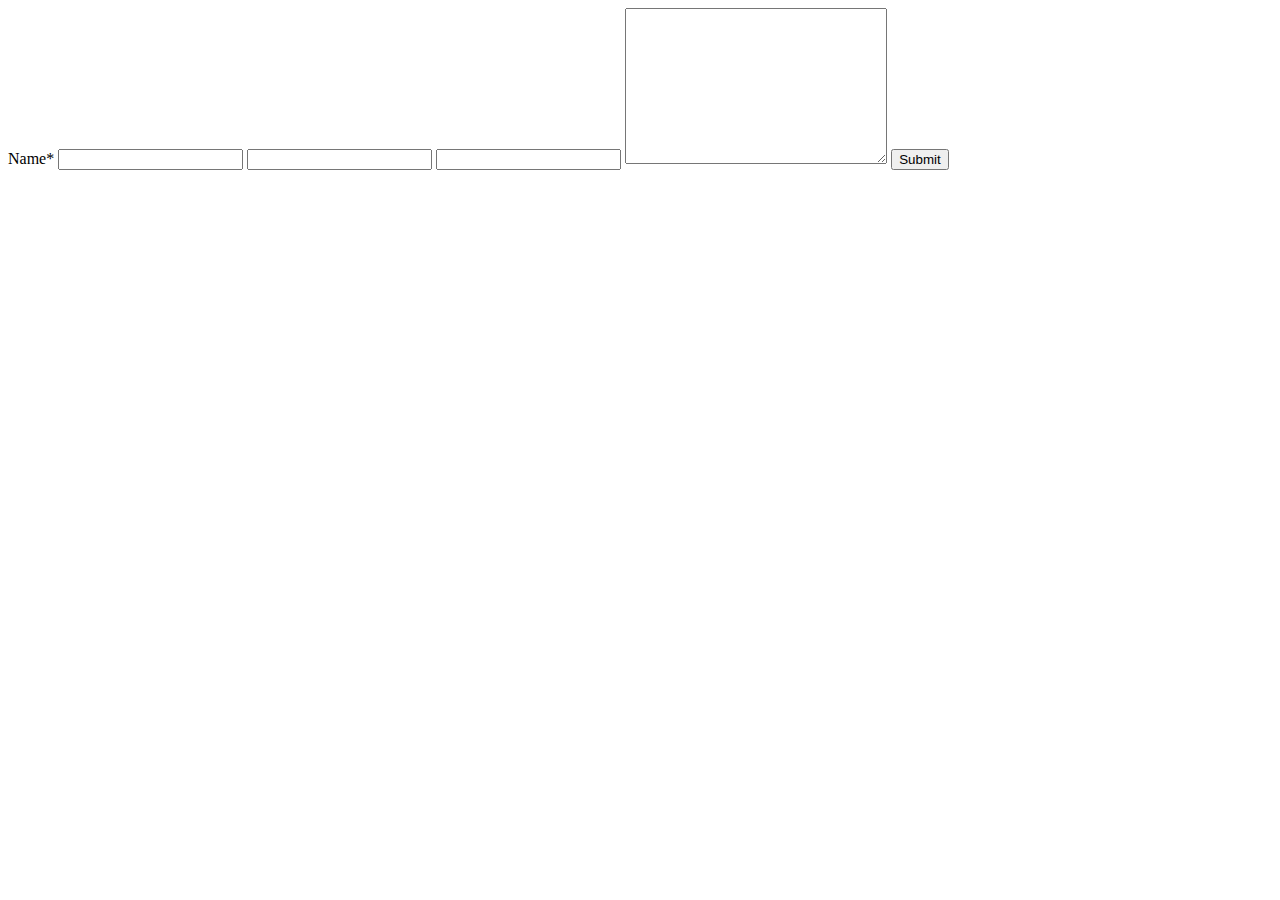
==== public/index.html @ 63496543 "site layout/boilercode" ====
<!DOCTYPE html>
<!--[if lt IE 7]>      <html class="no-js lt-ie9 lt-ie8 lt-ie7"> <![endif]-->
<!--[if IE 7]>         <html class="no-js lt-ie9 lt-ie8"> <![endif]-->
<!--[if IE 8]>         <html class="no-js lt-ie9"> <![endif]-->
<!--[if gt IE 8]>      <html class="no-js"> <!--<![endif]-->
<html>
    <head>
        <meta charset="utf-8">
        <meta http-equiv="X-UA-Compatible" content="IE=edge">
        <title>Waves of Anxiety</title>
        <meta name="description" content="">
        <meta name="viewport" content="width=device-width, initial-scale=1">
        <link rel="stylesheet" href="">
    </head>
    <body>

        <section id="header"></section>
        <section id="header"></section>
        <section id="about"></section>
        <section id="services"></section>
        <section id="testimonials"></section>
        <section id="contact">
            <div class="container">
                <form action="">
                    <label for="name">Name*</label>
                    <input type="text" id="name" name="name">
                    <label for="email"></label>
                    <input type="email" id="email" name="email">
                    <label for="subject"></label>
                    <input type="text" id="subject" name="subject">
                    <label for="message"></label>
                    <textarea id="message" name="message" id="" cols="30" rows="10"></textarea>
                    <input type="submit">
                </form>

            </div>

        </section>
        <section id="faq"></section>




        <script src="" async defer></script>
    </body>
</html>
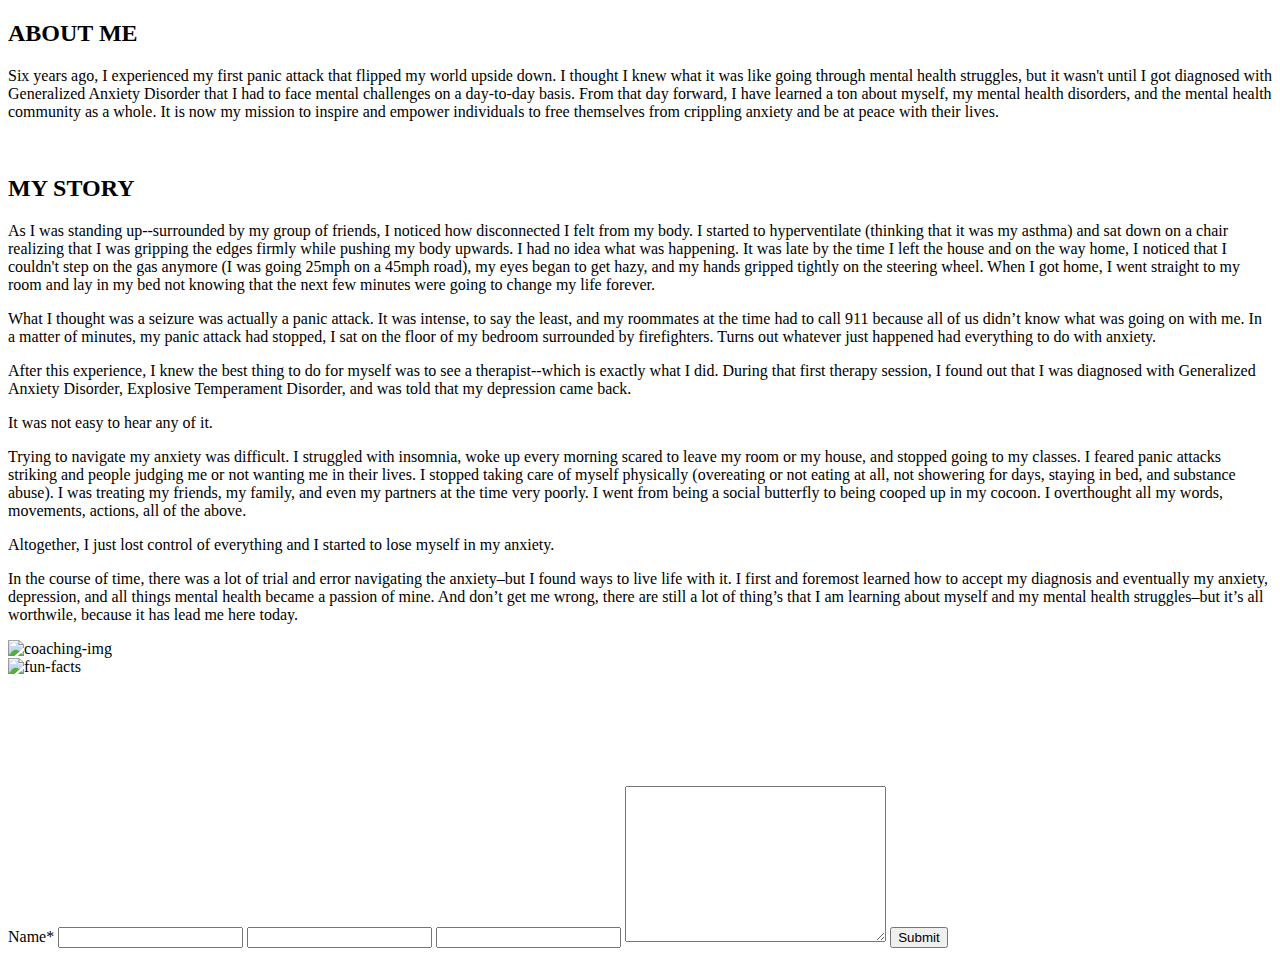
==== commit 191a9511: "more formatting/adding p text" ====
--- a/public/index.html
+++ b/public/index.html
@@ -15,9 +15,62 @@
     <body>
 
         <section id="header"></section>
-        <section id="header"></section>
-        <section id="about"></section>
-        <section id="services"></section>
+
+        <section id="about">
+            <div class="about">
+                <div>
+                    <h2>ABOUT ME</h2>
+                    <p>Six years ago, I experienced my first panic attack that flipped my world upside down. I thought I knew what it was like going through mental health struggles, but it wasn't until I got diagnosed with Generalized Anxiety Disorder that I had to face mental challenges on a day-to-day basis. From that day forward, I have learned a ton about myself, my mental health disorders, and the mental health community as a whole. It is now my mission to inspire and empower individuals to free themselves from crippling anxiety and be at peace with their lives.</p>
+                </div>
+                <div>
+                    <img src="" alt="">
+                </div>
+            </div>
+        </section>
+        <section id="story">
+            <div>
+                <h2>MY STORY</h2>
+                <p>As I was standing up--surrounded by my group of friends, I noticed how disconnected I felt from my body. I started to hyperventilate (thinking that it was my asthma) and sat down on a chair realizing that I was gripping the edges firmly while pushing my body upwards. I had no idea what was happening. It was late by the time I left the house and on the way home, I noticed that I couldn't step on the gas anymore (I was going 25mph on a 45mph road), my eyes began to get hazy, and my hands gripped tightly on the steering wheel. When I got home, I went straight to my room and lay in my bed not knowing that the next few minutes were going to change my life forever.</p>
+                <p>   What I thought was a seizure was actually a panic attack. It was intense, to say the least, and my roommates at the time had to call 911 because all of us didn’t know what was going on with me. In a matter of minutes, my panic attack had stopped, I sat on the floor of my bedroom surrounded by firefighters. Turns out whatever just happened had everything to do with anxiety.</p>
+                <p>
+                    After this experience, I knew the best thing to do for myself was to see a therapist--which is exactly what I did.
+                    During that first therapy session, I found out that I was diagnosed with Generalized Anxiety Disorder, Explosive Temperament Disorder, and was told that my depression came back.
+                </p>
+                <p>It was not easy to hear any of it.</p>
+                <p>
+                    ​Trying to navigate my anxiety was difficult. I struggled with insomnia, woke up every morning scared to leave my room or my house, and stopped going to my classes. I feared panic attacks striking and people judging me or not wanting me in their lives. I stopped taking care of myself physically (overeating or not eating at all, not showering for days, staying in bed, and substance abuse). I was treating my friends, my family, and even my partners at the time very poorly. I went from being a social butterfly to being cooped up in my cocoon. I overthought all my words, movements, actions, all of the above. 
+                </p>
+                <p>
+                    Altogether, I just lost control of everything and I started to lose myself in my anxiety.
+                </p>
+                 <p>
+                    In the course of time, there was a lot of trial and error navigating the anxiety–but I found ways to live life with it. I first and foremost learned how to accept my diagnosis and eventually my anxiety, depression, and all things mental health became a passion of mine. And don’t get me wrong, there are still a lot of thing’s that I am learning about myself and my mental health struggles–but it’s all worthwile, because it has lead me here today.
+                 </p>
+            </div>
+        </section>
+        <section id="coaching">
+            <img src="" alt="coaching-img">
+        </section>
+        <section id="fun-facts">
+            <img src="" alt="fun-facts">
+        </section>
+        <section id="services">
+            <div>
+                <div class="">
+                    <img src="" alt="">
+                    <h3></h3>
+                    <p></p>
+                </div>
+                <div class="">
+                    <img src="" alt="">
+                    <h3></h3>
+                    <p></p></div>
+                <div class="">
+                    <img src="" alt="">
+                    <h3></h3>
+                    <p></p></div>
+            </div>
+        </section>
         <section id="testimonials"></section>
         <section id="contact">
             <div class="container">
@@ -32,9 +85,7 @@
                     <textarea id="message" name="message" id="" cols="30" rows="10"></textarea>
                     <input type="submit">
                 </form>
-
             </div>
-
         </section>
         <section id="faq"></section>
 
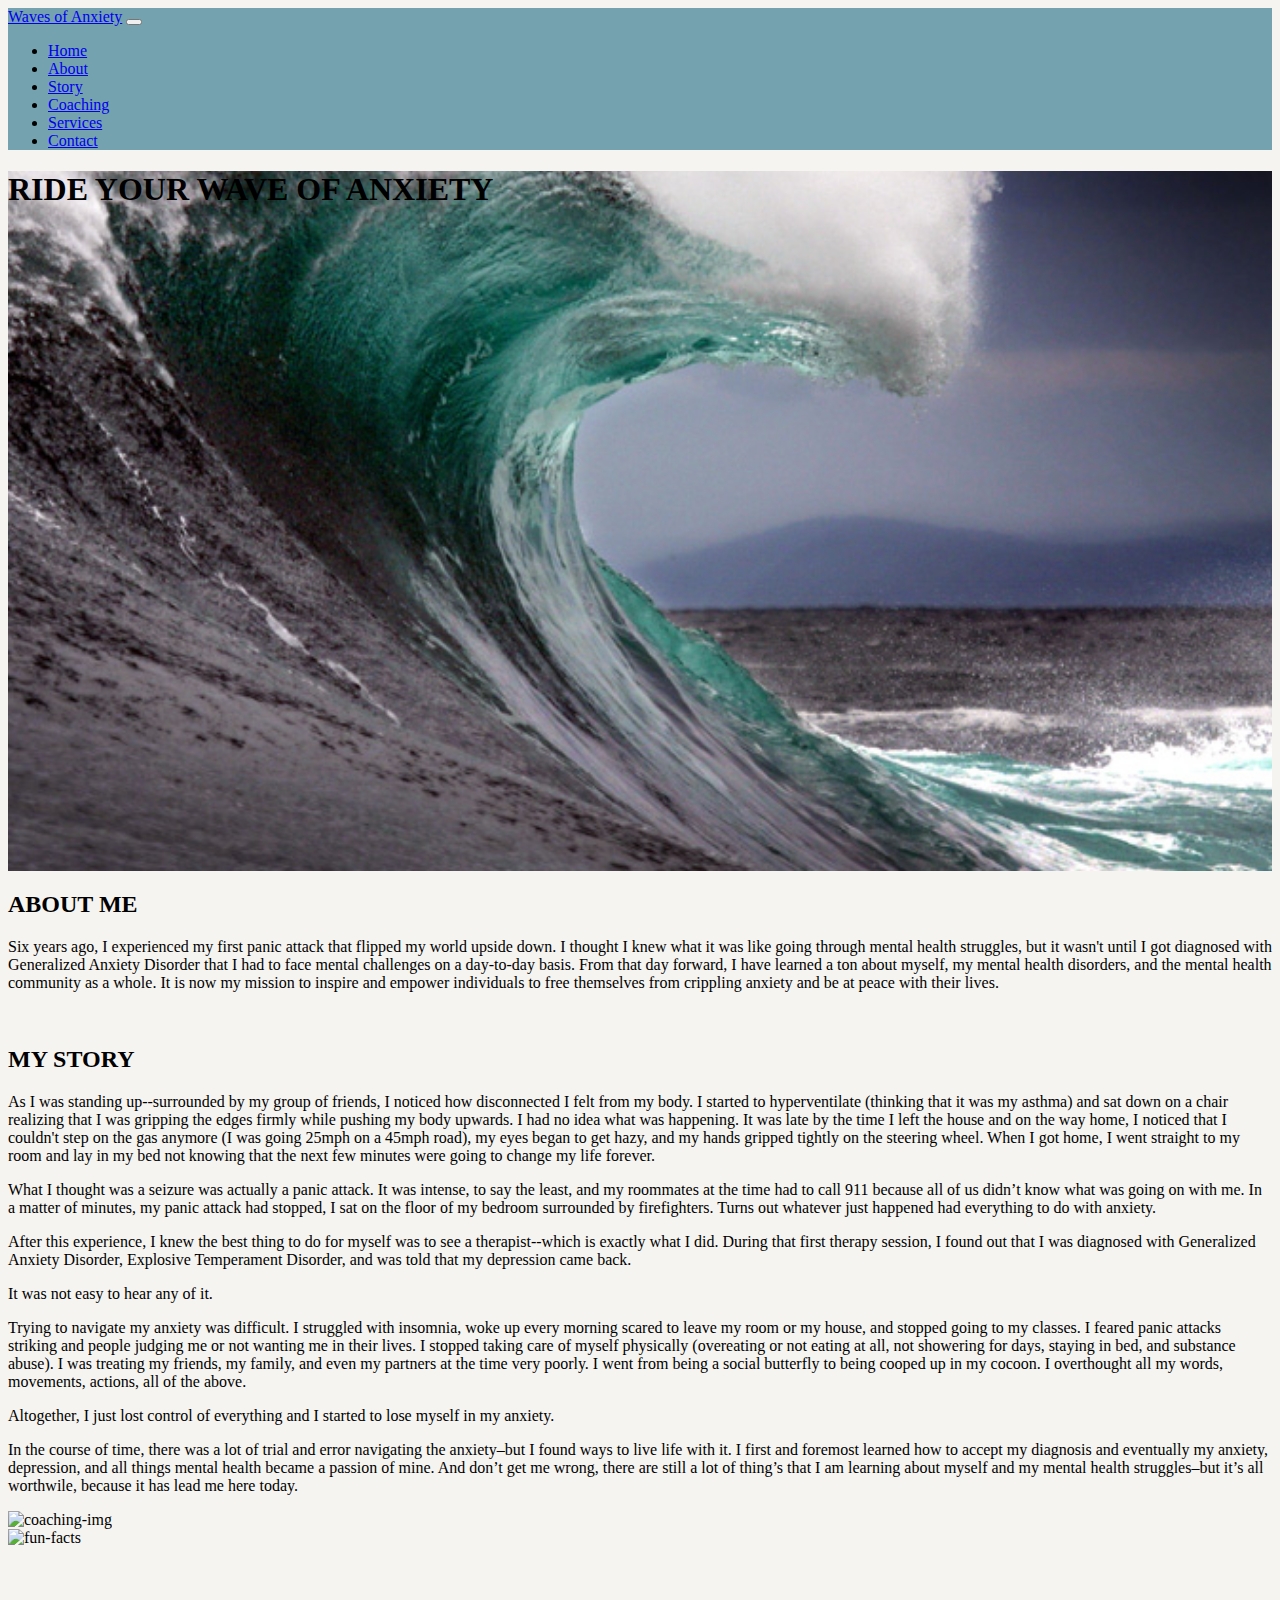
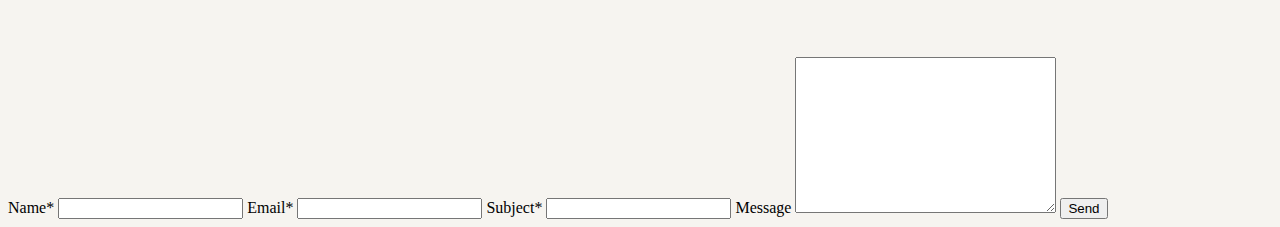
==== commit 9e2d3bfe: "added some css and effects" ====
--- a/public/index.html
+++ b/public/index.html
@@ -10,11 +10,57 @@
         <title>Waves of Anxiety</title>
         <meta name="description" content="">
         <meta name="viewport" content="width=device-width, initial-scale=1">
-        <link rel="stylesheet" href="">
+        <!-- CSS only -->
+        <link href="https://cdn.jsdelivr.net/npm/bootstrap@5.2.0-beta1/dist/css/bootstrap.min.css" rel="stylesheet" integrity="sha384-0evHe/X+R7YkIZDRvuzKMRqM+OrBnVFBL6DOitfPri4tjfHxaWutUpFmBp4vmVor" crossorigin="anonymous">    
+        <link rel="stylesheet" href="css/styles.css">
+        
     </head>
     <body>
 
-        <section id="header"></section>
+        <section id="nav">
+
+            <!-- brand -->
+            <nav class="navbar navbar-expand-lg navbar-light">
+                <a class="navbar-brand" href="#">Waves of Anxiety</a>
+
+                <!-- button -->
+                <button class="navbar-toggler" type="button" data-toggle="collapse" data-target="#navbarText" aria-controls="navbarText" aria-expanded="false" aria-label="Toggle navigation">
+                  <span class="navbar-toggler-icon"></span>
+                </button>
+
+                <!-- collapsable content -->
+                <div class="collapse navbar-collapse justify-content-end" id="navbarText">
+
+                    <!-- links -->
+                  <ul class="navbar-nav">
+                    <li class="nav-item active  me-auto">
+                      <a class="nav-link" href="#">Home</a>
+                    </li>
+                    <li class="nav-item  me-auto">
+                      <a class="nav-link" href="#about">About</a>
+                    </li>
+                    <li class="nav-item me-auto">
+                      <a class="nav-link" href="#story">Story</a>
+                    </li>
+                    <li class="nav-item me-auto">
+                        <a class="nav-link" href="#coaching">Coaching</a>
+                      </li>
+                      <li class="nav-item me-auto">
+                        <a class="nav-link" href="#services">Services</a>
+                      </li>
+                      <li class="nav-item me-auto">
+                        <a class="nav-link" href="#contact">Contact</a>
+                      </li>
+                  </ul>
+                </div>
+              </nav>
+        </section>
+        <section id="landing">
+            <div class="paralax">
+                <h1>RIDE YOUR WAVE OF ANXIETY</h1>
+            </div>
+            
+        </section>
 
         <section id="about">
             <div class="about">
@@ -74,16 +120,16 @@
         <section id="testimonials"></section>
         <section id="contact">
             <div class="container">
-                <form action="">
+            
                     <label for="name">Name*</label>
                     <input type="text" id="name" name="name">
-                    <label for="email"></label>
+                    <label for="email">Email*</label>
                     <input type="email" id="email" name="email">
-                    <label for="subject"></label>
+                    <label for="subject">Subject*</label>
                     <input type="text" id="subject" name="subject">
-                    <label for="message"></label>
+                    <label for="message">Message</label>
                     <textarea id="message" name="message" id="" cols="30" rows="10"></textarea>
-                    <input type="submit">
+                    <button type="submit">Send</button>
                 </form>
             </div>
         </section>
@@ -91,7 +137,7 @@
 
 
 
-
-        <script src="" async defer></script>
+        <script src="https://smtpjs.com/v3/smtp.js"></script>
+        <script src="js/app.js" async defer></script>
     </body>
 </html>--- a/public/css/styles.css
+++ b/public/css/styles.css
@@ -0,0 +1,34 @@
+body {
+    height:100%;
+    background-color: #f6f4f0;
+}
+
+/* form {
+    background: #fff;
+    display: flex;
+    flex-direction: column;
+    padding: 2vw 4vw;
+    width: 90%;
+    max-width: 600px;
+    border-radius: 10px;
+    text-align: left;
+} */
+
+.paralax {
+    background-image: url(../img/worldoceans.jpeg);
+
+    height:100%;
+
+    background-attachment: fixed;
+    background-position: center;
+    background-repeat: no-repeat;
+    background-size: cover;
+}
+
+#nav {
+    background-color:#74a2af;
+}
+
+#landing {
+    height:700px;
+}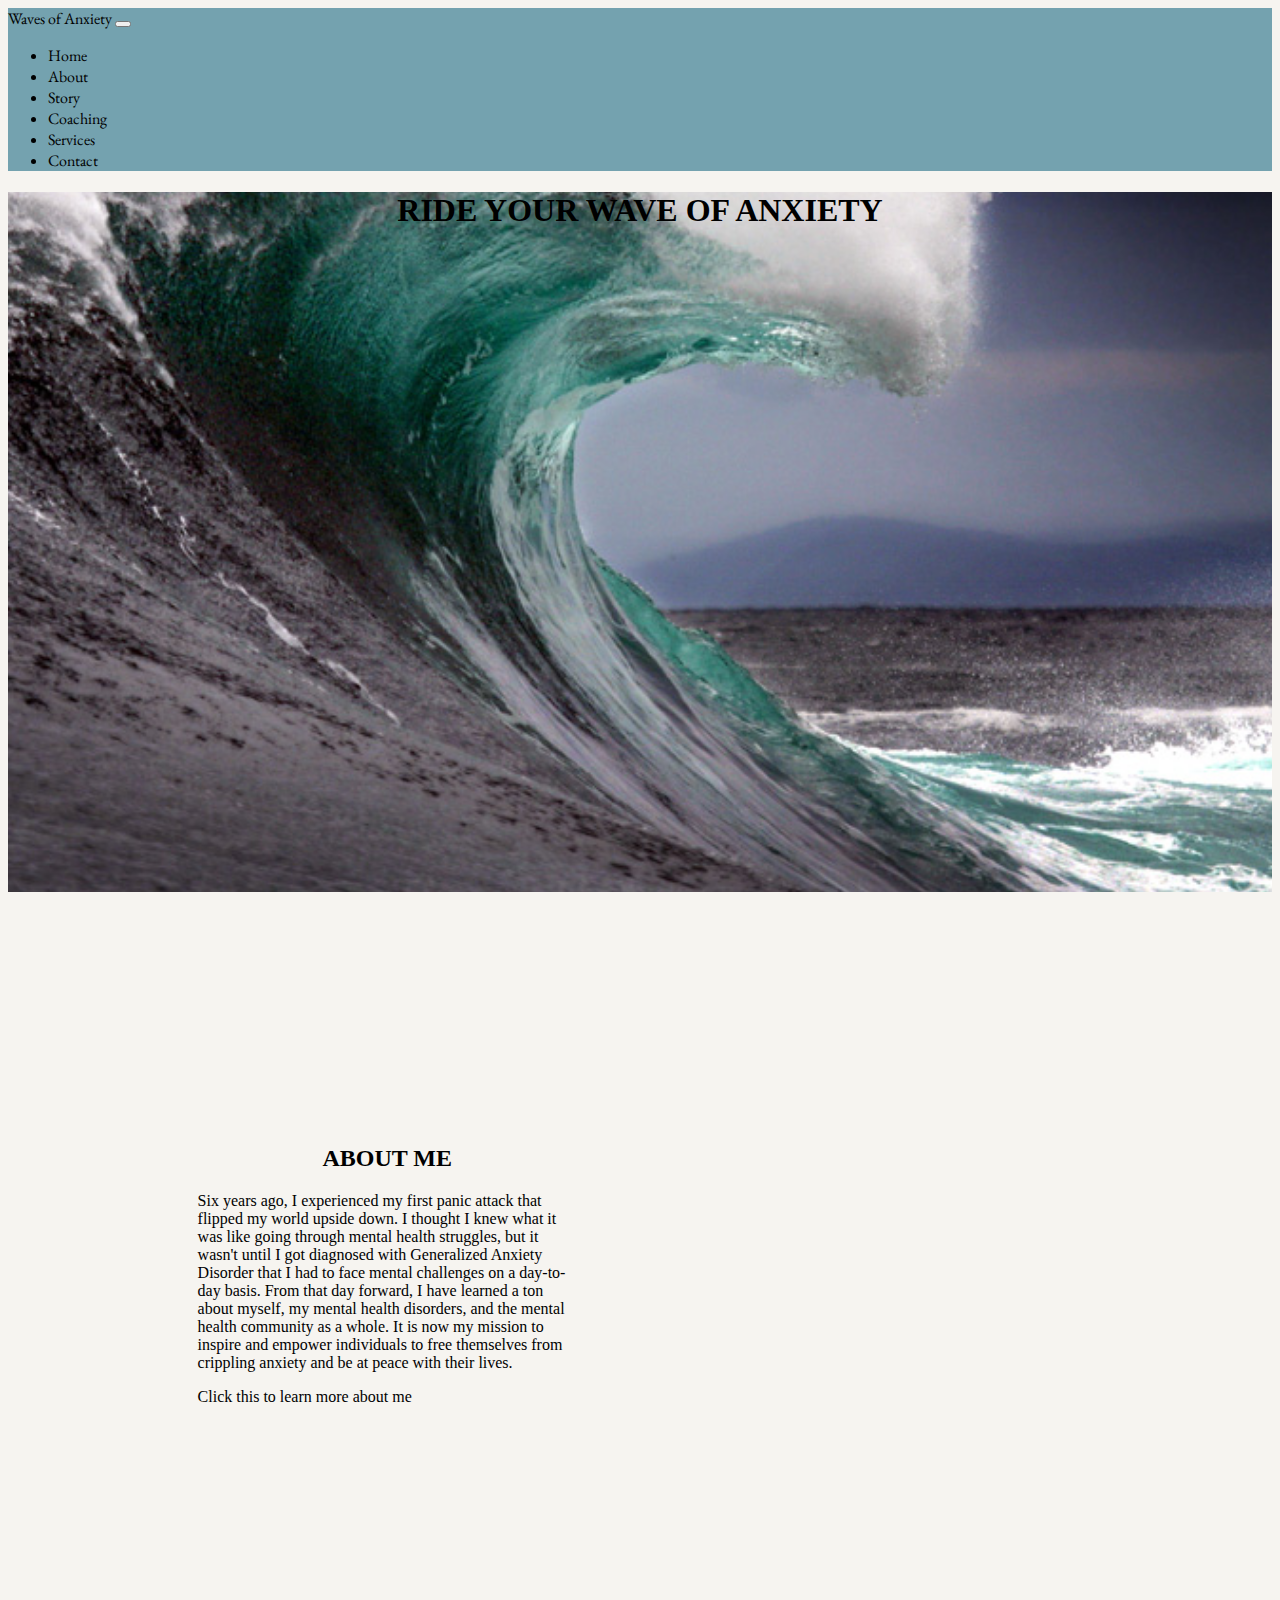
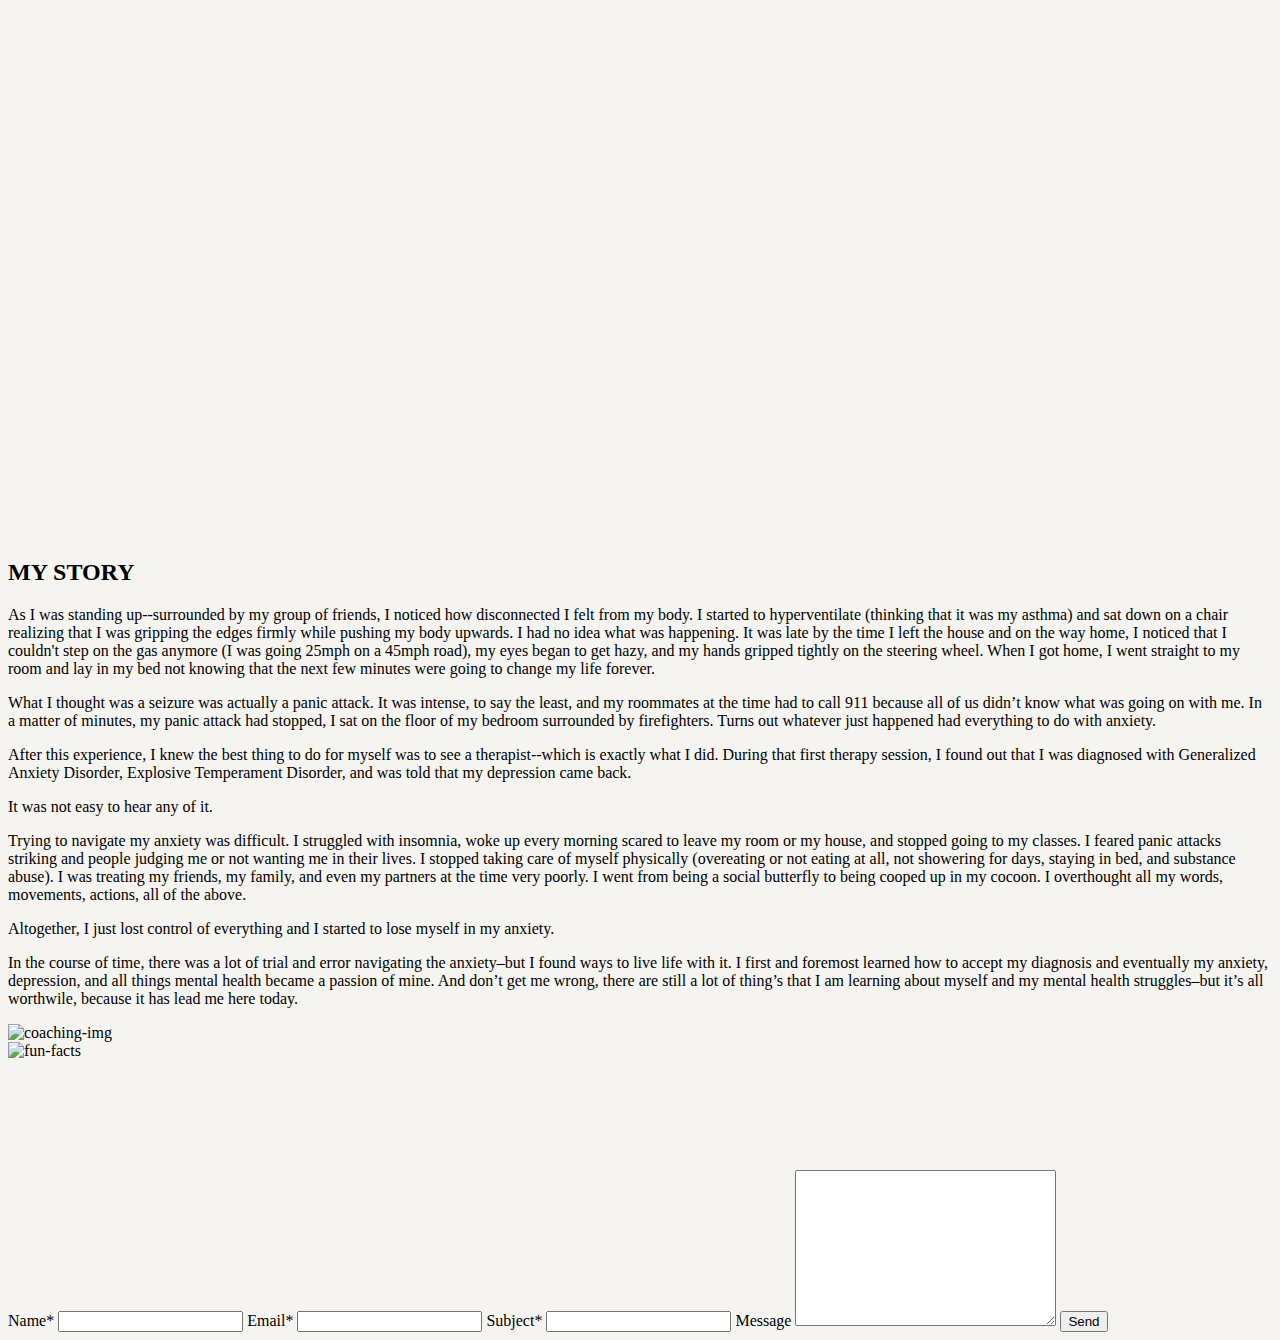
==== commit 5a7ccceb: "created separate page for story page. need to confirm if the about/services pages will be their own " ====
--- a/public/index.html
+++ b/public/index.html
@@ -13,6 +13,11 @@
         <!-- CSS only -->
         <link href="https://cdn.jsdelivr.net/npm/bootstrap@5.2.0-beta1/dist/css/bootstrap.min.css" rel="stylesheet" integrity="sha384-0evHe/X+R7YkIZDRvuzKMRqM+OrBnVFBL6DOitfPri4tjfHxaWutUpFmBp4vmVor" crossorigin="anonymous">    
         <link rel="stylesheet" href="css/styles.css">
+
+        <!-- google fonts -->
+        <link rel="preconnect" href="https://fonts.googleapis.com">
+        <link rel="preconnect" href="https://fonts.gstatic.com" crossorigin>
+        <link href="https://fonts.googleapis.com/css2?family=Dancing+Script:wght@500&family=EB+Garamond&family=Raleway:wght@100&display=swap" rel="stylesheet">
         
     </head>
     <body>
@@ -63,18 +68,19 @@
         </section>
 
         <section id="about">
-            <div class="about">
-                <div>
+            <div class="container-fluid row">
+                <div class="about">
                     <h2>ABOUT ME</h2>
                     <p>Six years ago, I experienced my first panic attack that flipped my world upside down. I thought I knew what it was like going through mental health struggles, but it wasn't until I got diagnosed with Generalized Anxiety Disorder that I had to face mental challenges on a day-to-day basis. From that day forward, I have learned a ton about myself, my mental health disorders, and the mental health community as a whole. It is now my mission to inspire and empower individuals to free themselves from crippling anxiety and be at peace with their lives.</p>
+                    <a class="about-link" href="story.html">Click this to learn more about me</a>
                 </div>
-                <div>
-                    <img src="" alt="">
+                <div class="img-container">
+                    <img src="img/couple-hiking-mountain-climbing-1296x728-header.webp" alt="">
                 </div>
             </div>
         </section>
         <section id="story">
-            <div>
+            <div >
                 <h2>MY STORY</h2>
                 <p>As I was standing up--surrounded by my group of friends, I noticed how disconnected I felt from my body. I started to hyperventilate (thinking that it was my asthma) and sat down on a chair realizing that I was gripping the edges firmly while pushing my body upwards. I had no idea what was happening. It was late by the time I left the house and on the way home, I noticed that I couldn't step on the gas anymore (I was going 25mph on a 45mph road), my eyes began to get hazy, and my hands gripped tightly on the steering wheel. When I got home, I went straight to my room and lay in my bed not knowing that the next few minutes were going to change my life forever.</p>
                 <p>   What I thought was a seizure was actually a panic attack. It was intense, to say the least, and my roommates at the time had to call 911 because all of us didn’t know what was going on with me. In a matter of minutes, my panic attack had stopped, I sat on the floor of my bedroom surrounded by firefighters. Turns out whatever just happened had everything to do with anxiety.</p>
--- a/public/css/styles.css
+++ b/public/css/styles.css
@@ -1,3 +1,8 @@
+/* font-family: 'Dancing Script', cursive;
+font-family: 'EB Garamond', serif;
+font-family: 'Raleway', sans-serif;
+ */
+
 body {
     height:100%;
     background-color: #f6f4f0;
@@ -27,8 +32,58 @@
 
 #nav {
     background-color:#74a2af;
+    font-family: 'EB Garamond', serif;
 }
 
 #landing {
     height:700px;
+    text-align: center;
+    position:center;
+    
+}
+
+#about {
+    margin-top: 20%;
+    margin-bottom: 20%;
+}
+
+.about {
+    width:30%;
+    text-align: left;
+    margin-left: 15%;
+    margin-right: 5%;
+    margin-top:3%;
+}
+
+.about h2{
+    text-align: center;
+}
+.img-container {
+    width: 600px;
+    height: 500px;
+    overflow: hidden;
+}
+.img-container img {
+    height: 100%;
+}
+
+a {
+    text-decoration: none;
+    color:inherit;
+}
+
+a:hover {
+    opacity: 60%;
+    color:#74a2af;
+}
+
+.story {
+    text-align: center;
+    margin: 7% 15%;
+}
+
+.img-story {
+    margin:7% 20%;
+    width: 100%;
+    display:block;
 }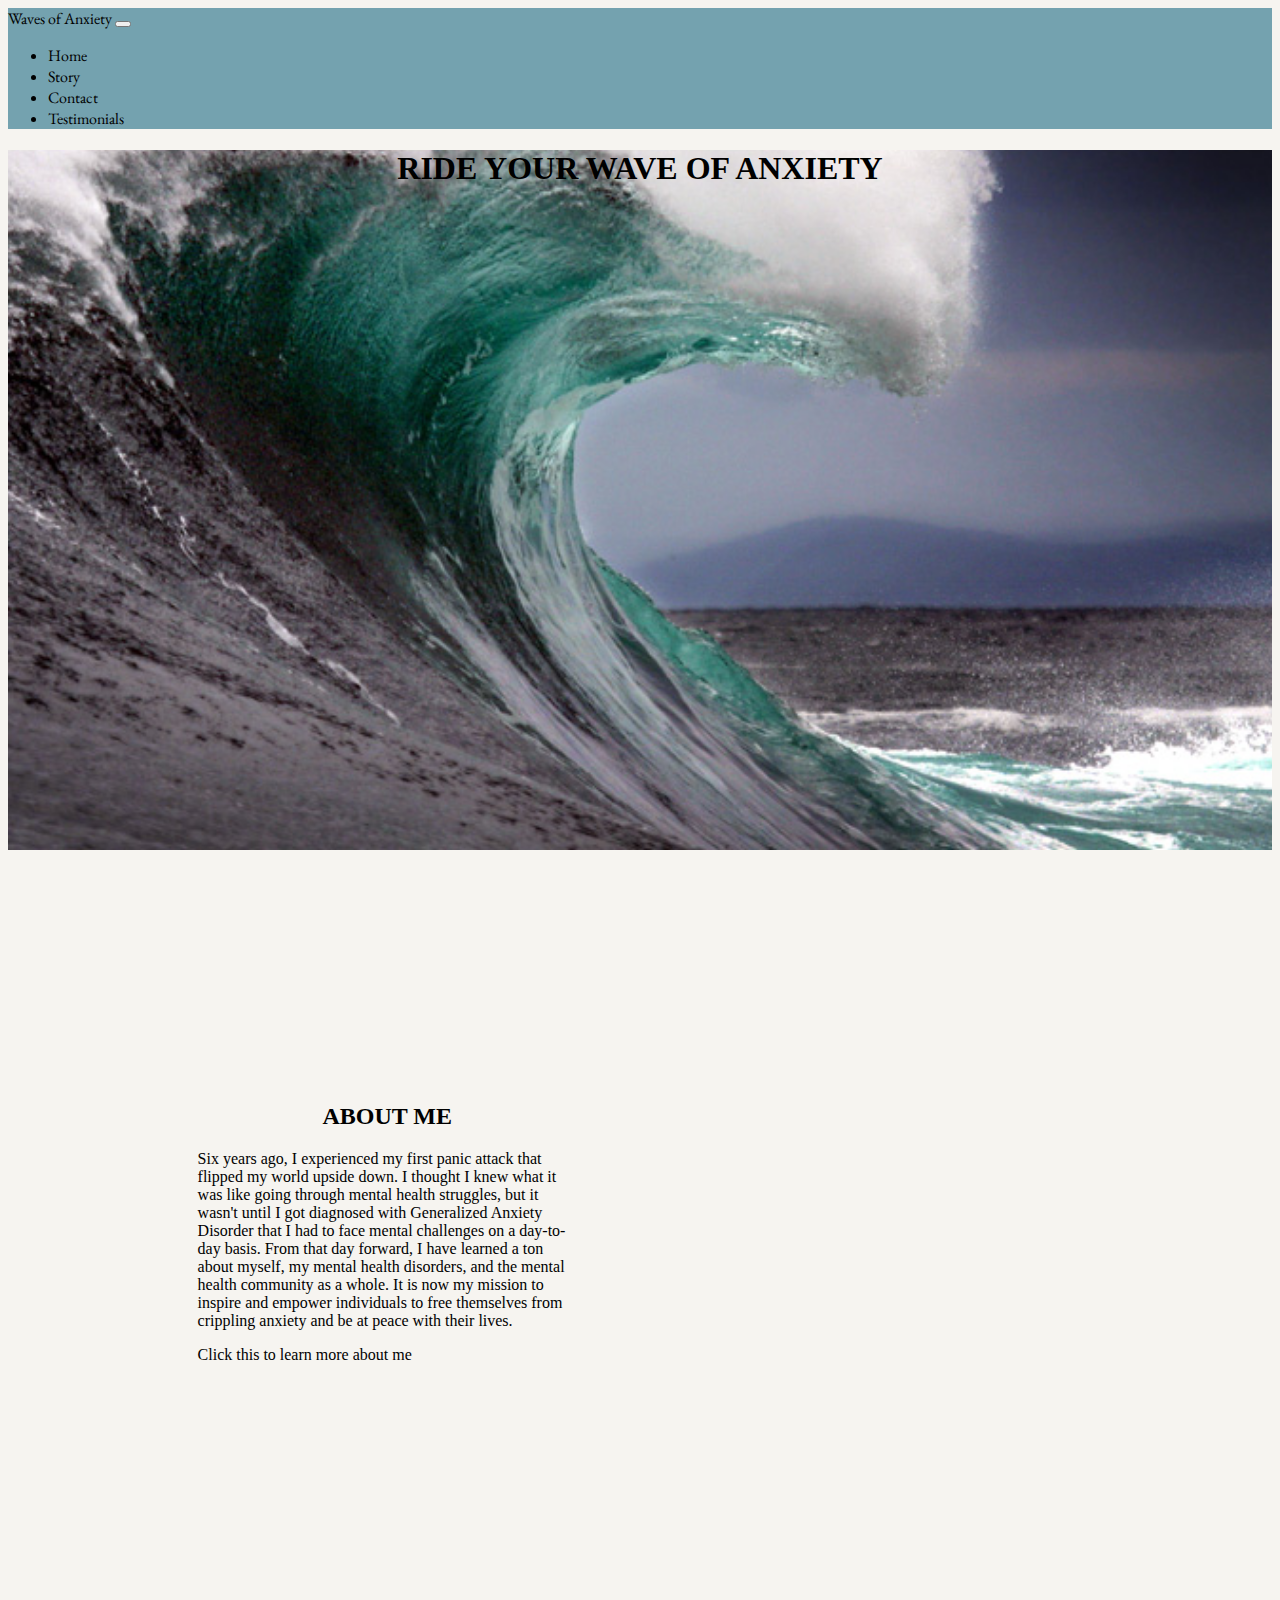
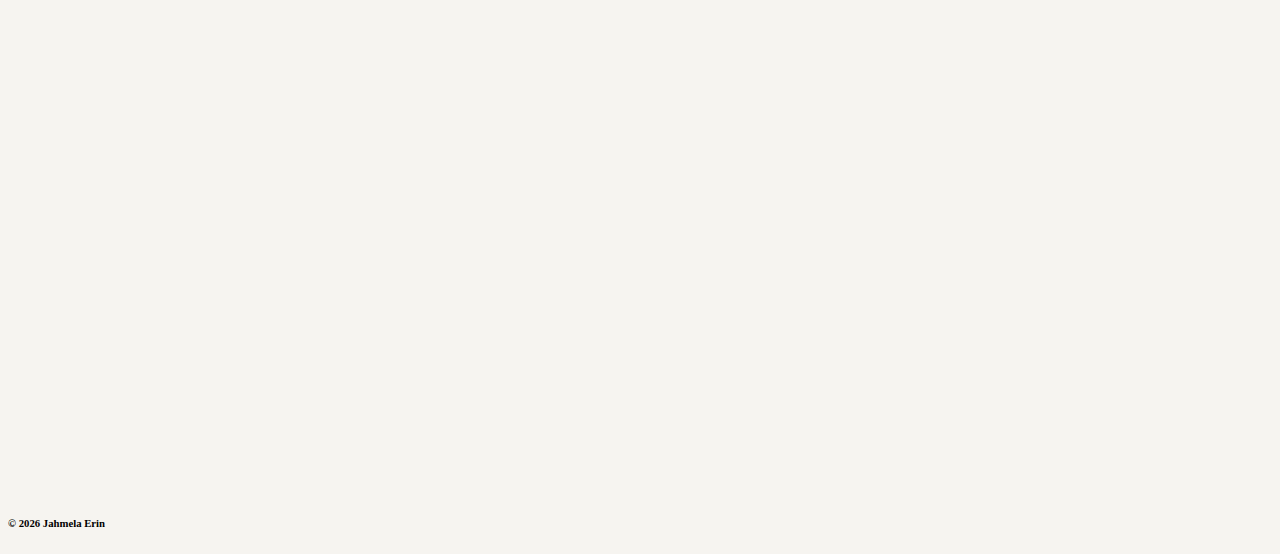
==== commit 7088e159: "added footer elements" ====
--- a/public/index.html
+++ b/public/index.html
@@ -19,6 +19,7 @@
         <link rel="preconnect" href="https://fonts.gstatic.com" crossorigin>
         <link href="https://fonts.googleapis.com/css2?family=Dancing+Script:wght@500&family=EB+Garamond&family=Raleway:wght@100&display=swap" rel="stylesheet">
         
+        <script src="https://kit.fontawesome.com/0491965ebe.js" crossorigin="anonymous"></script>
     </head>
     <body>
 
@@ -39,22 +40,16 @@
                     <!-- links -->
                   <ul class="navbar-nav">
                     <li class="nav-item active  me-auto">
-                      <a class="nav-link" href="#">Home</a>
-                    </li>
-                    <li class="nav-item  me-auto">
-                      <a class="nav-link" href="#about">About</a>
+                      <a class="nav-link" href="index.html">Home</a>
                     </li>
                     <li class="nav-item me-auto">
-                      <a class="nav-link" href="#story">Story</a>
+                      <a class="nav-link" href="story.html">Story</a>
                     </li>
-                    <li class="nav-item me-auto">
-                        <a class="nav-link" href="#coaching">Coaching</a>
+                      <li class="nav-item me-auto">
+                        <a class="nav-link" href="contact.html">Contact</a>
                       </li>
                       <li class="nav-item me-auto">
-                        <a class="nav-link" href="#services">Services</a>
-                      </li>
-                      <li class="nav-item me-auto">
-                        <a class="nav-link" href="#contact">Contact</a>
+                        <a class="nav-link" href="testimonial.html">Testimonials</a>
                       </li>
                   </ul>
                 </div>
@@ -79,70 +74,18 @@
                 </div>
             </div>
         </section>
-        <section id="story">
-            <div >
-                <h2>MY STORY</h2>
-                <p>As I was standing up--surrounded by my group of friends, I noticed how disconnected I felt from my body. I started to hyperventilate (thinking that it was my asthma) and sat down on a chair realizing that I was gripping the edges firmly while pushing my body upwards. I had no idea what was happening. It was late by the time I left the house and on the way home, I noticed that I couldn't step on the gas anymore (I was going 25mph on a 45mph road), my eyes began to get hazy, and my hands gripped tightly on the steering wheel. When I got home, I went straight to my room and lay in my bed not knowing that the next few minutes were going to change my life forever.</p>
-                <p>   What I thought was a seizure was actually a panic attack. It was intense, to say the least, and my roommates at the time had to call 911 because all of us didn’t know what was going on with me. In a matter of minutes, my panic attack had stopped, I sat on the floor of my bedroom surrounded by firefighters. Turns out whatever just happened had everything to do with anxiety.</p>
-                <p>
-                    After this experience, I knew the best thing to do for myself was to see a therapist--which is exactly what I did.
-                    During that first therapy session, I found out that I was diagnosed with Generalized Anxiety Disorder, Explosive Temperament Disorder, and was told that my depression came back.
-                </p>
-                <p>It was not easy to hear any of it.</p>
-                <p>
-                    ​Trying to navigate my anxiety was difficult. I struggled with insomnia, woke up every morning scared to leave my room or my house, and stopped going to my classes. I feared panic attacks striking and people judging me or not wanting me in their lives. I stopped taking care of myself physically (overeating or not eating at all, not showering for days, staying in bed, and substance abuse). I was treating my friends, my family, and even my partners at the time very poorly. I went from being a social butterfly to being cooped up in my cocoon. I overthought all my words, movements, actions, all of the above. 
-                </p>
-                <p>
-                    Altogether, I just lost control of everything and I started to lose myself in my anxiety.
-                </p>
-                 <p>
-                    In the course of time, there was a lot of trial and error navigating the anxiety–but I found ways to live life with it. I first and foremost learned how to accept my diagnosis and eventually my anxiety, depression, and all things mental health became a passion of mine. And don’t get me wrong, there are still a lot of thing’s that I am learning about myself and my mental health struggles–but it’s all worthwile, because it has lead me here today.
-                 </p>
+
+        <section id="footer">
+            <div class="icons">
+              <a href="https://twitter.com/jahmelaerin"><i class="fa-brands fa-lg fa-twitter"></i></a>
+              <a href="https://www.linkedin.com/in/jahmela-erin-quan-tong-2a391a167/"><i class="fa-brands fa-lg fa-linkedin"></i></a>
+              <a href="https://www.instagram.com/jahm.qt/"><i class="fa-brands fa-lg fa-instagram"></i></i></a>
             </div>
-        </section>
-        <section id="coaching">
-            <img src="" alt="coaching-img">
-        </section>
-        <section id="fun-facts">
-            <img src="" alt="fun-facts">
-        </section>
-        <section id="services">
             <div>
-                <div class="">
-                    <img src="" alt="">
-                    <h3></h3>
-                    <p></p>
-                </div>
-                <div class="">
-                    <img src="" alt="">
-                    <h3></h3>
-                    <p></p></div>
-                <div class="">
-                    <img src="" alt="">
-                    <h3></h3>
-                    <p></p></div>
-            </div>
-        </section>
-        <section id="testimonials"></section>
-        <section id="contact">
-            <div class="container">
-            
-                    <label for="name">Name*</label>
-                    <input type="text" id="name" name="name">
-                    <label for="email">Email*</label>
-                    <input type="email" id="email" name="email">
-                    <label for="subject">Subject*</label>
-                    <input type="text" id="subject" name="subject">
-                    <label for="message">Message</label>
-                    <textarea id="message" name="message" id="" cols="30" rows="10"></textarea>
-                    <button type="submit">Send</button>
-                </form>
-            </div>
-        </section>
-        <section id="faq"></section>
-
-
-
+              <h6>© <script>document.write(/\d{4}/.exec(Date())[0])</script> Jahmela Erin
+              </h6>
+            </div>   
+          </section>
         <script src="https://smtpjs.com/v3/smtp.js"></script>
         <script src="js/app.js" async defer></script>
     </body>
--- a/public/css/styles.css
+++ b/public/css/styles.css
@@ -82,8 +82,72 @@
     margin: 7% 15%;
 }
 
+.line-break {
+    padding-bottom: 4rem;
+    border-bottom:4px solid #74a2af;
+}
+
 .img-story {
     margin:7% 20%;
     width: 100%;
     display:block;
-}+}
+
+
+
+#coaching{
+    background-image: url(../img/couple-hiking-mountain-climbing-1296x728-header.webp);
+    width: 100%;
+    height: 400px;
+    text-align: center;
+    background-position: center;
+    background-repeat: no-repeat;
+
+
+}
+
+.coaching {
+    text-align: center;
+    margin: 0 15%;
+    padding-top: 5rem;
+    color:#000;
+}
+
+.services{
+    padding-top: 10rem;
+    text-align: center;
+}
+
+.services img {
+    max-width: 300px;
+}
+
+.services h5 {
+    margin: 5%;
+}
+
+.contact {
+    margin:7% 15%;
+    padding-top:10%;
+    padding-bottom:10%;
+}
+
+#contact{
+    background-color:#74a2af;
+}
+
+.btn-light, .btn-light:active, .btn-light:visited {
+    background-color: #f6f4f0 !important;
+    text-align: center;
+}
+
+.btn-light:hover {
+    opacity:60%
+}
+
+.submit{
+    margin:2rem;
+    text-align:center;
+}
+
+/* #005371 */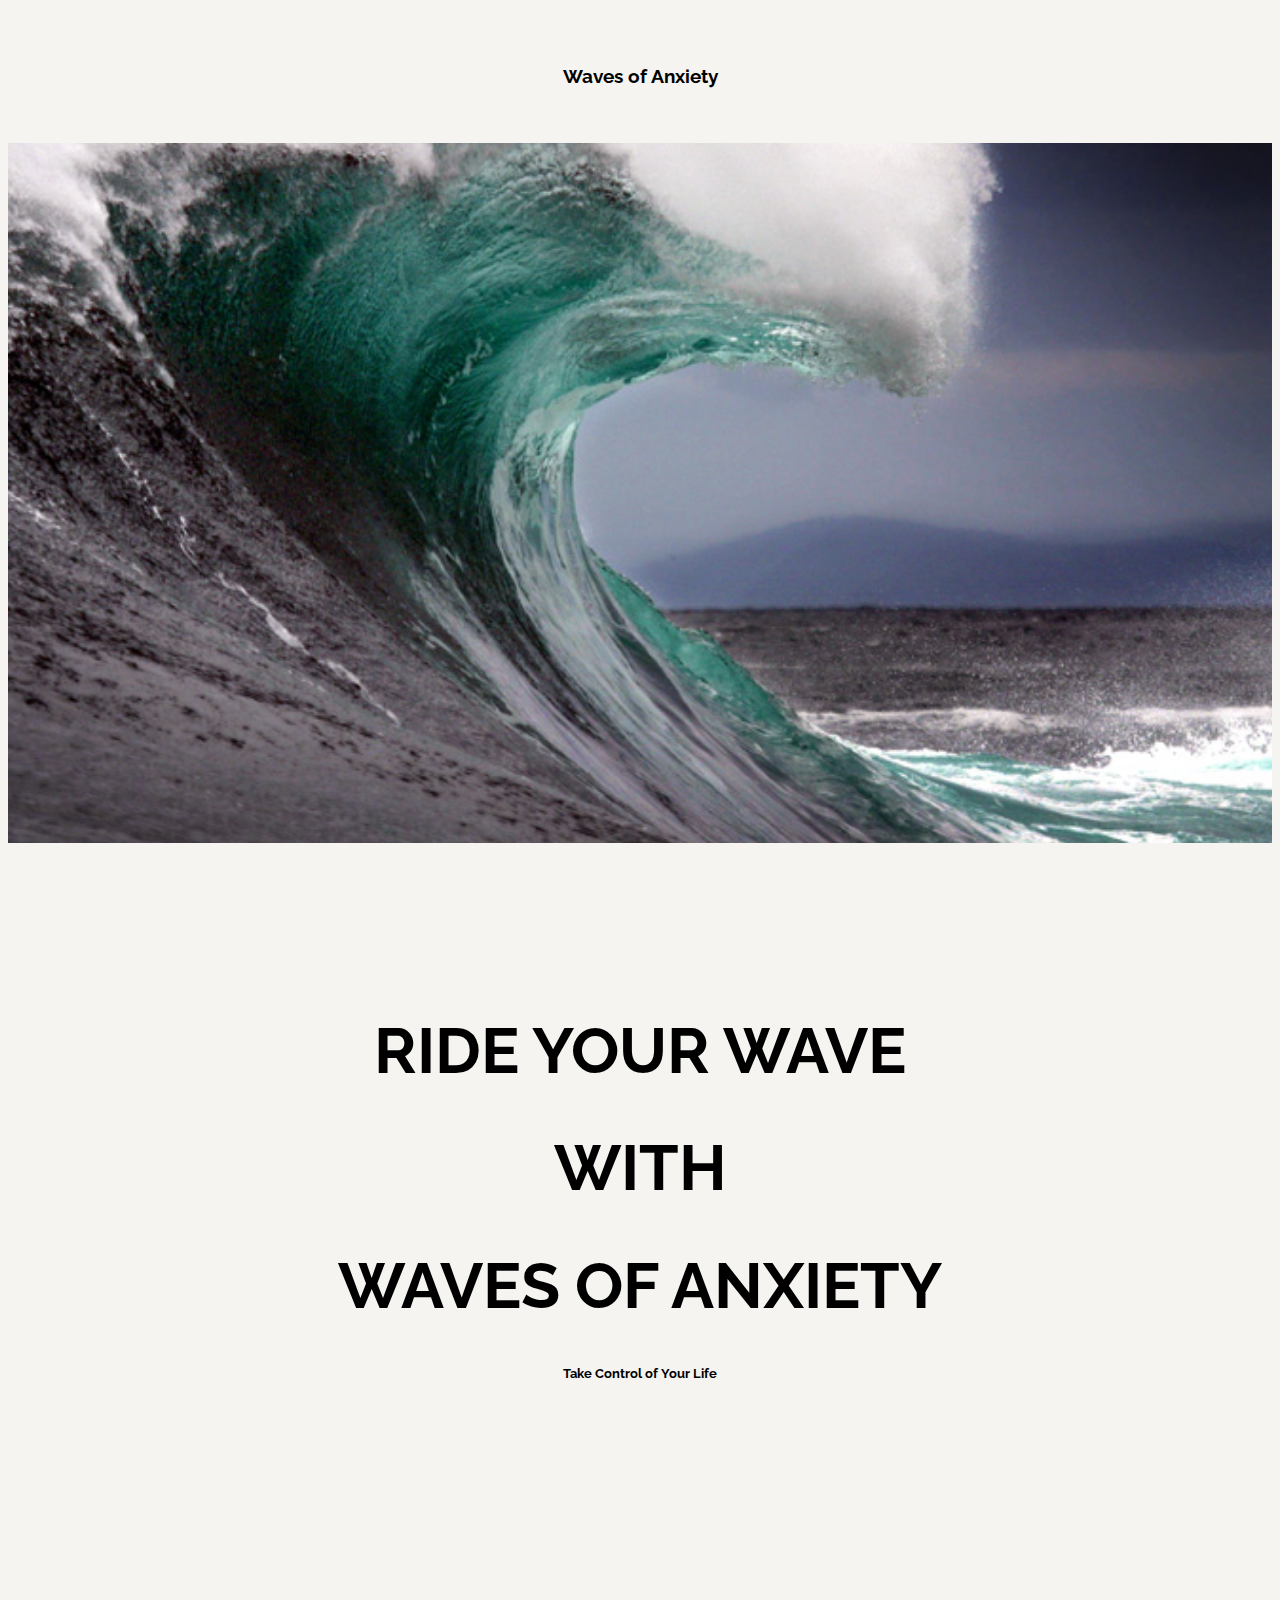
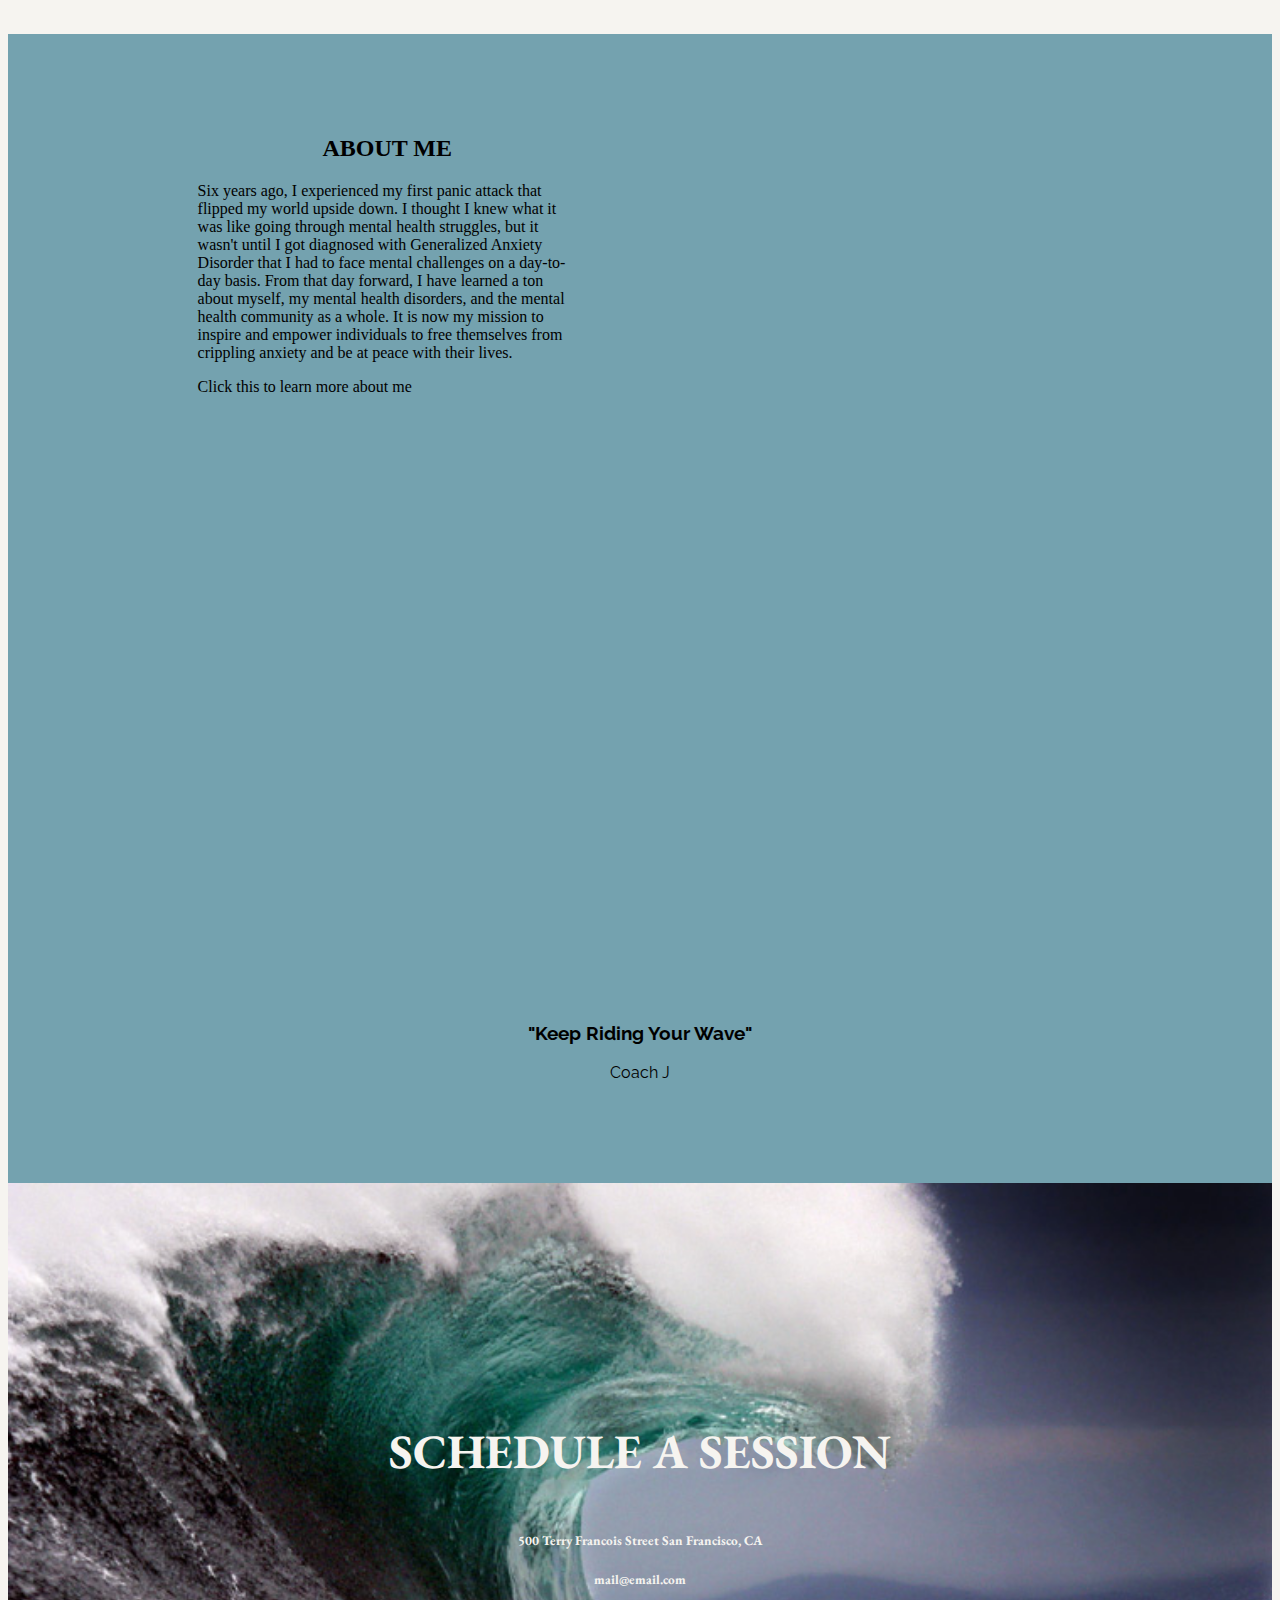
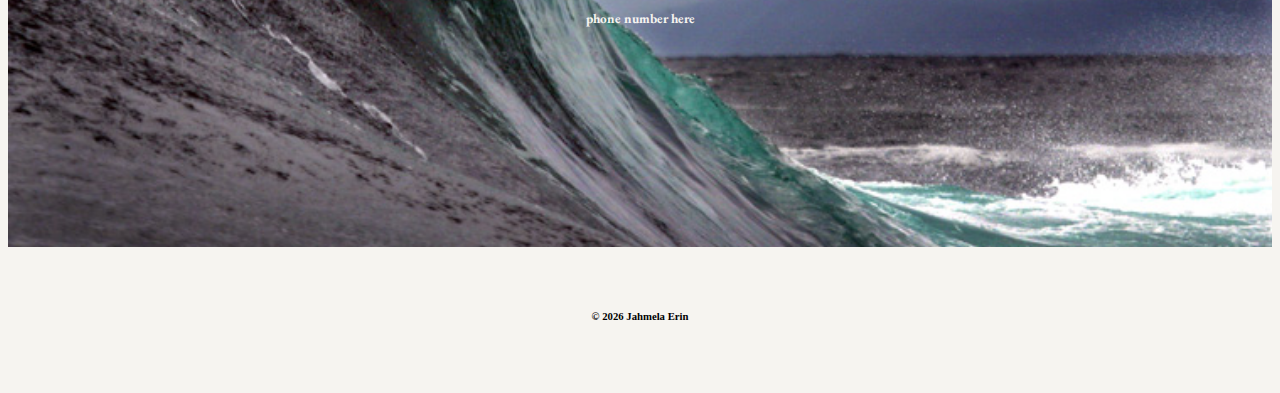
==== commit e229dc62: "re-did landing page" ====
--- a/public/index.html
+++ b/public/index.html
@@ -23,22 +23,25 @@
     </head>
     <body>
 
-        <section id="nav">
+        <header>
+            <h3>Waves of Anxiety</h3>
+        </header>
+        <!-- <section id="nav"> -->
 
             <!-- brand -->
-            <nav class="navbar navbar-expand-lg navbar-light">
-                <a class="navbar-brand" href="#">Waves of Anxiety</a>
+            <!-- <nav class="navbar navbar-expand-lg navbar-light">
+                <a class="navbar-brand" href="#">Waves of Anxiety</a> -->
 
                 <!-- button -->
-                <button class="navbar-toggler" type="button" data-toggle="collapse" data-target="#navbarText" aria-controls="navbarText" aria-expanded="false" aria-label="Toggle navigation">
+                <!-- <button class="navbar-toggler" type="button" data-toggle="collapse" data-target="#navbarText" aria-controls="navbarText" aria-expanded="false" aria-label="Toggle navigation">
                   <span class="navbar-toggler-icon"></span>
-                </button>
+                </button> -->
 
                 <!-- collapsable content -->
-                <div class="collapse navbar-collapse justify-content-end" id="navbarText">
+                <!-- <div class="collapse navbar-collapse justify-content-end" id="navbarText"> -->
 
                     <!-- links -->
-                  <ul class="navbar-nav">
+                  <!-- <ul class="navbar-nav">
                     <li class="nav-item active  me-auto">
                       <a class="nav-link" href="index.html">Home</a>
                     </li>
@@ -54,12 +57,20 @@
                   </ul>
                 </div>
               </nav>
-        </section>
+        </section> -->
         <section id="landing">
             <div class="paralax">
-                <h1>RIDE YOUR WAVE OF ANXIETY</h1>
             </div>
             
+        </section>
+
+        <section id="main">
+            <div>
+                <h1>RIDE YOUR WAVE</h1> 
+                <h1>WITH</h1>
+                <h1>WAVES OF ANXIETY</h1>
+                <h5>Take Control of Your Life</h5>
+            </div>
         </section>
 
         <section id="about">
@@ -73,19 +84,34 @@
                     <img src="img/couple-hiking-mountain-climbing-1296x728-header.webp" alt="">
                 </div>
             </div>
+            <div class="about-text">
+                <h3>"Keep Riding Your Wave"</h3>
+                <p>Coach J</p>
+            </div>
         </section>
 
-        <section id="footer">
-            <div class="icons">
-              <a href="https://twitter.com/jahmelaerin"><i class="fa-brands fa-lg fa-twitter"></i></a>
-              <a href="https://www.linkedin.com/in/jahmela-erin-quan-tong-2a391a167/"><i class="fa-brands fa-lg fa-linkedin"></i></a>
-              <a href="https://www.instagram.com/jahm.qt/"><i class="fa-brands fa-lg fa-instagram"></i></i></a>
+        <section id="session">
+            <div class="session">
+                <h2>SCHEDULE A SESSION</h2>
+                <h5>500 Terry Francois Street San Francisco, CA</h5>
+                <h5>mail@email.com</h5>
+                <h5>phone number here</h5>
             </div>
-            <div>
-              <h6>© <script>document.write(/\d{4}/.exec(Date())[0])</script> Jahmela Erin
-              </h6>
-            </div>   
-          </section>
+        </section>
+
+        <footer>
+            <section id="footer">
+                <div class="icons">
+                  <a href="https://twitter.com/jahmelaerin"><i class="fa-brands fa-lg fa-twitter"></i></a>
+                  <a href="https://www.linkedin.com/in/jahmela-erin-quan-tong-2a391a167/"><i class="fa-brands fa-lg fa-linkedin"></i></a>
+                  <a href="https://www.instagram.com/jahm.qt/"><i class="fa-brands fa-lg fa-instagram"></i></i></a>
+                </div>
+                <div>
+                  <h6>© <script>document.write(/\d{4}/.exec(Date())[0])</script> Jahmela Erin
+                  </h6>
+                </div>   
+              </section>
+        </footer>
         <script src="https://smtpjs.com/v3/smtp.js"></script>
         <script src="js/app.js" async defer></script>
     </body>
--- a/public/css/styles.css
+++ b/public/css/styles.css
@@ -8,16 +8,12 @@
     background-color: #f6f4f0;
 }
 
-/* form {
-    background: #fff;
-    display: flex;
-    flex-direction: column;
-    padding: 2vw 4vw;
-    width: 90%;
-    max-width: 600px;
-    border-radius: 10px;
-    text-align: left;
-} */
+header {
+    text-align: center;
+    padding: 3%;
+    font-family: 'Raleway', sans-serif;
+}
+
 
 .paralax {
     background-image: url(../img/worldoceans.jpeg);
@@ -42,10 +38,24 @@
     
 }
 
+#main {
+    text-align: center;
+    padding-top:10%;
+    font-family: 'Raleway', sans-serif;
+}
+
+#main h1 {
+    font-size: 4rem;
+}
+
 #about {
     margin-top: 20%;
-    margin-bottom: 20%;
+    margin-bottom:0;
+    background-color:#74a2af;
+    padding: 5% 0;
 }
+
+
 
 .about {
     width:30%;
@@ -58,6 +68,33 @@
 .about h2{
     text-align: center;
 }
+
+.about-text{
+    text-align: center;
+    margin:10% 0 3% 0;
+    font-family: 'Raleway', sans-serif;
+}
+
+#session {
+    background-image: url(../img/worldoceans.jpeg);
+    height:100%;
+    text-align: center;
+    background-position: center;
+    background-repeat: no-repeat;
+    background-size:cover;
+    padding: 10%;
+}
+
+.session {
+    color:#f6f4f0;
+    font-family: 'EB Garamond', serif;
+    padding: 7% 25%;
+}
+.session h2 {
+    font-size: 3rem;
+    padding-bottom: 2%;
+}
+
 .img-container {
     width: 600px;
     height: 500px;
@@ -150,4 +187,10 @@
     text-align:center;
 }
 
+footer {
+    text-align:center;
+    padding: 3% 0 3%;
+}
+
+
 /* #005371 */